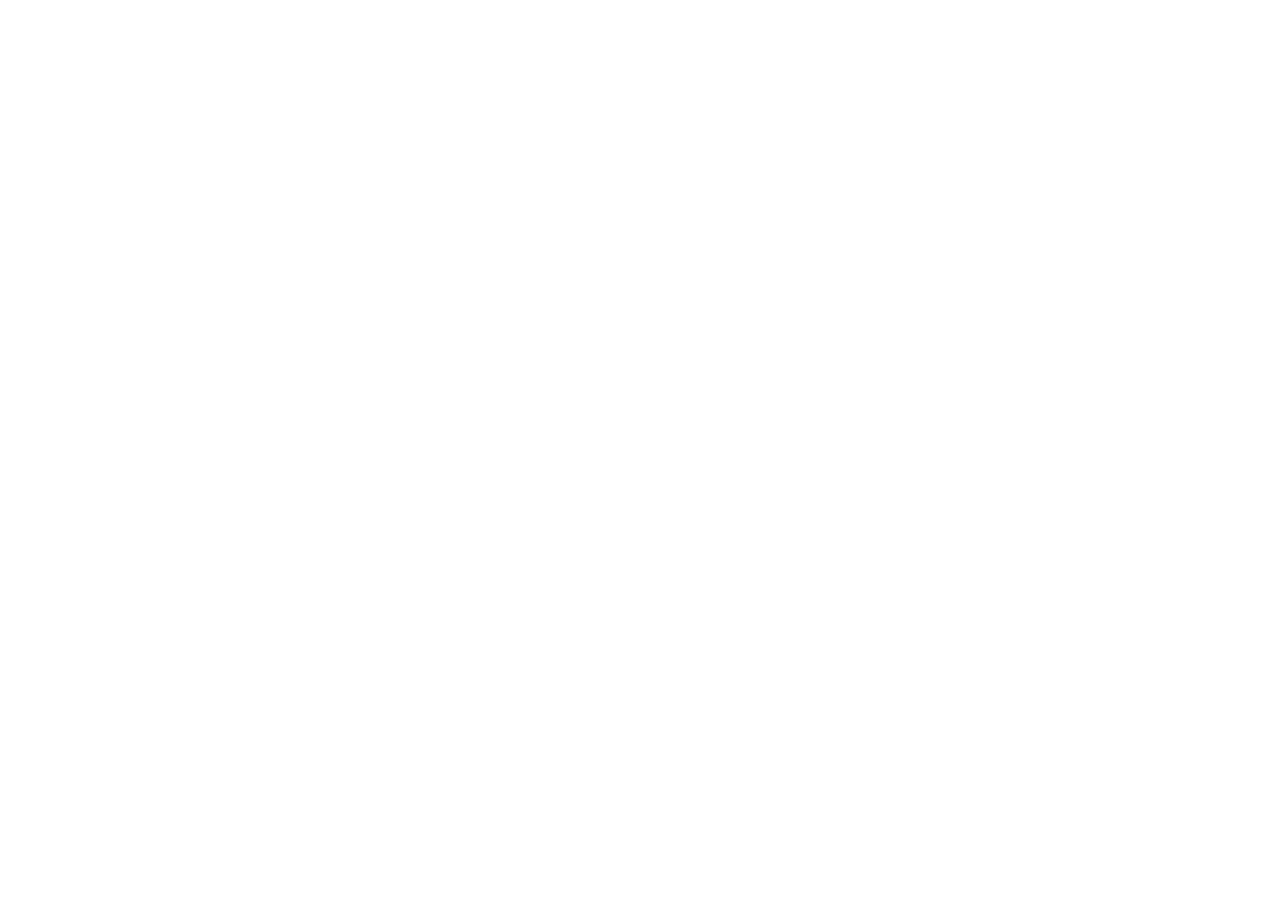
==== cssprac/flex/flexbox.html @ 3587ee44 "add flexbox practice file to cssprac dir" ====
<!DOCTYPE html>
<html lang="en">
<head>
    <meta charset="UTF-8">
    <meta name="viewport" content="width=device-width, initial-scale=1.0">
    <title>Flexbox practice</title>
</head>
<body>
    
</body>
</html>
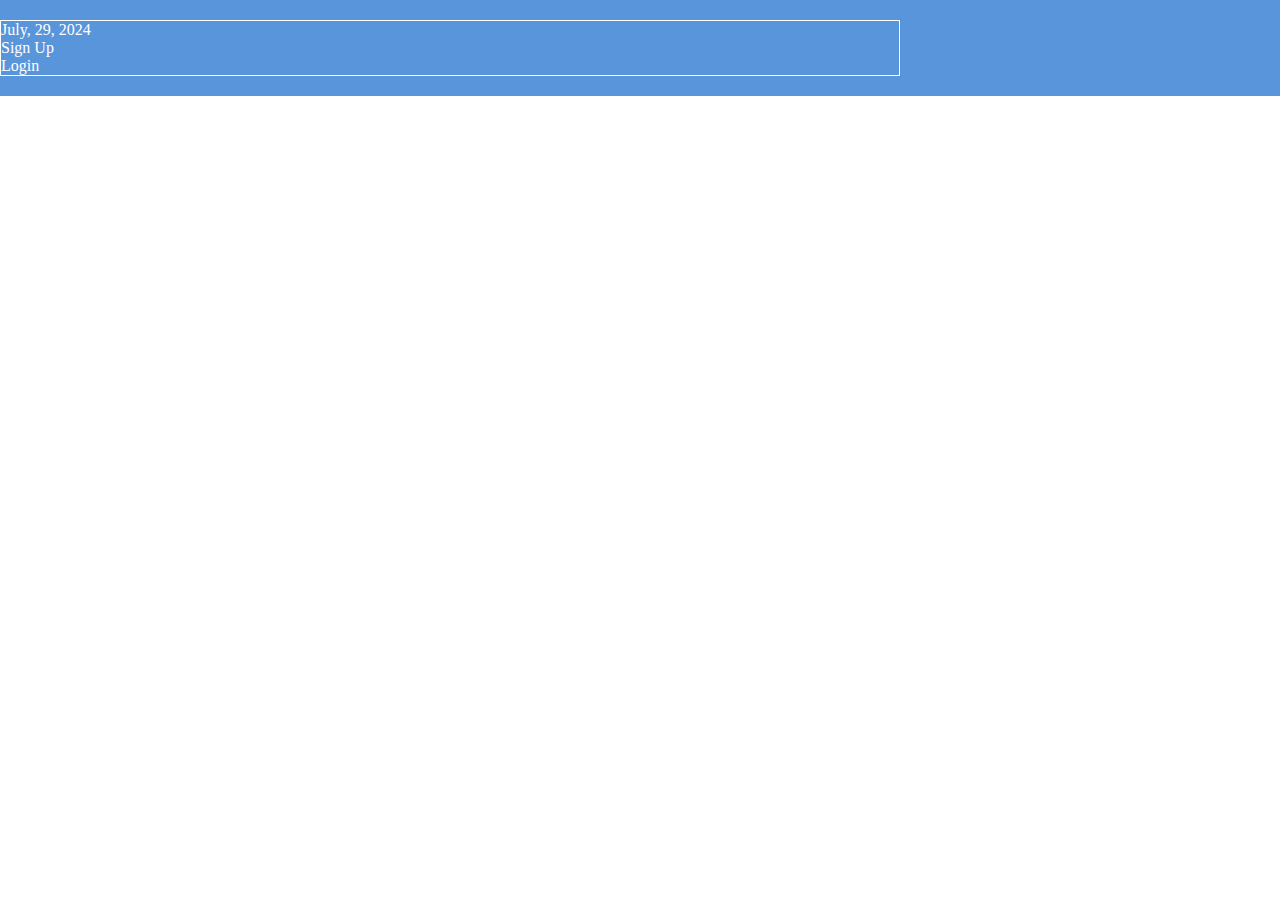
==== commit 31c27baf: "start internetingishard flexbox practice exercise" ====
--- a/cssprac/flex/flexbox.html
+++ b/cssprac/flex/flexbox.html
@@ -4,8 +4,15 @@
     <meta charset="UTF-8">
     <meta name="viewport" content="width=device-width, initial-scale=1.0">
     <title>Flexbox practice</title>
+    <link rel="stylesheet" href="style.css">
 </head>
 <body>
-    
+    <div class="menu-container">
+        <div class="menu">
+            <div class="date">July, 29, 2024</div>
+            <div class="signup">Sign Up</div>
+            <div class="login">Login</div>
+        </div>
+    </div>
 </body>
 </html>--- a/cssprac/flex/style.css
+++ b/cssprac/flex/style.css
@@ -0,0 +1,17 @@
+* {
+    margin: 0;
+    padding: 0;
+    box-sizing: border-box;
+}
+
+.menu-container {
+    color: #fff;
+    background-color: #5995DA;
+    padding: 20px 0;
+}
+
+.menu {
+    border: 1px solid #fff;
+    width: 900px;
+    
+}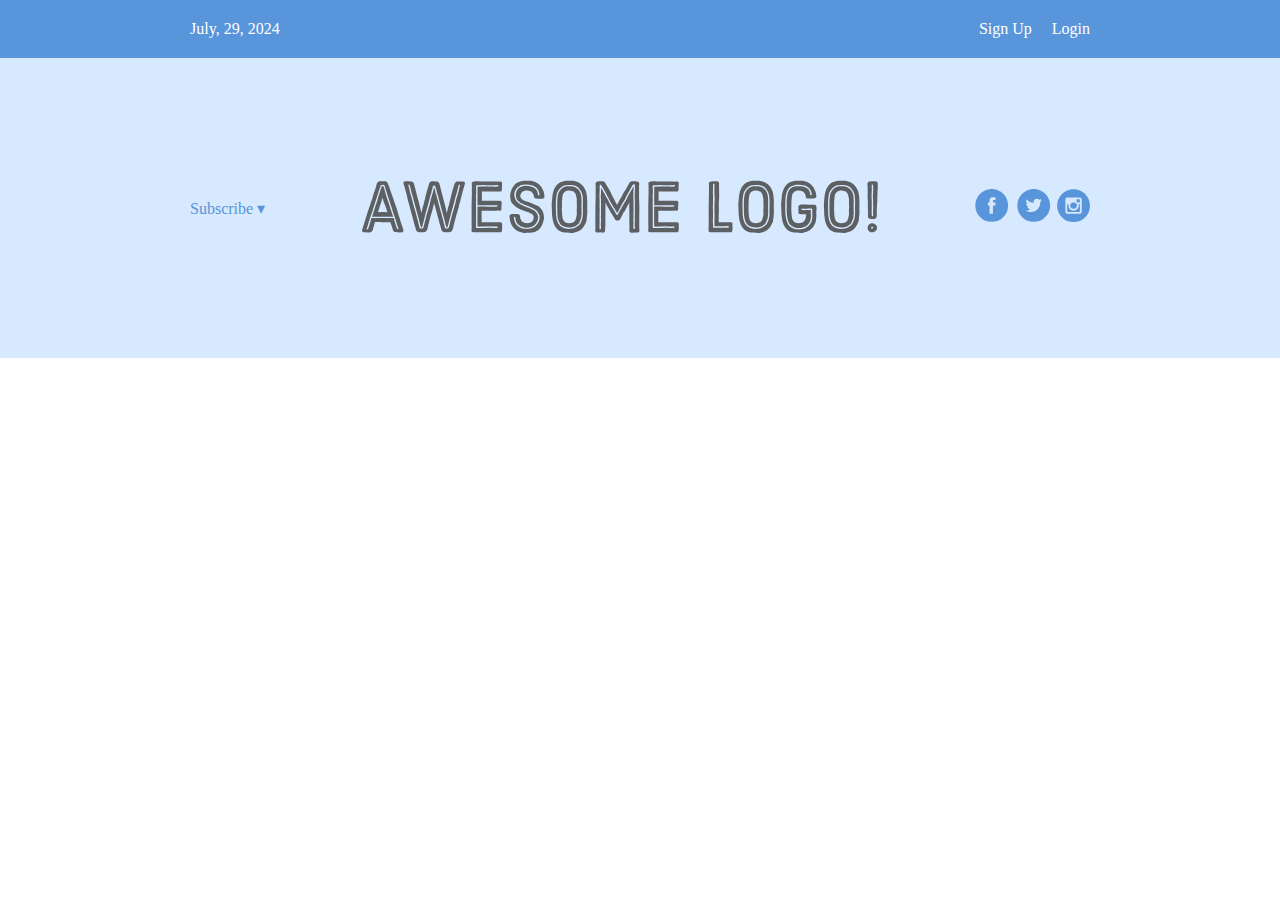
==== commit 07a2f6a9: "continue internetingishard flexbox exercises up to warpping flex itmes" ====
--- a/cssprac/flex/flexbox.html
+++ b/cssprac/flex/flexbox.html
@@ -10,8 +10,17 @@
     <div class="menu-container">
         <div class="menu">
             <div class="date">July, 29, 2024</div>
-            <div class="signup">Sign Up</div>
-            <div class="login">Login</div>
+            <div class="links">
+                <div class="signup">Sign Up</div>
+                <div class="login">Login</div>
+            </div>    
+        </div>
+    </div>
+    <div class="header-container">
+        <div class="header">
+            <div class="subscribe">Subscribe &#9662; </div>
+            <div class="logo"> <img src="images/awesome-logo.svg"/></div>
+            <div class="social"><img src="images/social-icons.svg"/></div>
         </div>
     </div>
 </body>
--- a/cssprac/flex/style.css
+++ b/cssprac/flex/style.css
@@ -8,10 +8,38 @@
     color: #fff;
     background-color: #5995DA;
     padding: 20px 0;
+    display: flex;
+    justify-content: center;
 }
 
 .menu {
-    border: 1px solid #fff;
     width: 900px;
+    display: flex;
+    justify-content: space-between;
     
-}+}
+
+.links {
+    display: flex;
+    justify-content: flex-end;
+}
+
+.login {
+    margin-left: 20px;
+}
+
+.header-container {
+    color: #5995DA;
+    background-color: #D6E9FE;
+    display: flex;
+    justify-content: center;
+}
+
+.header {
+    width: 900px;
+    height: 300px;
+    display: flex;
+    justify-content: space-between;
+    align-items: center;
+}
+
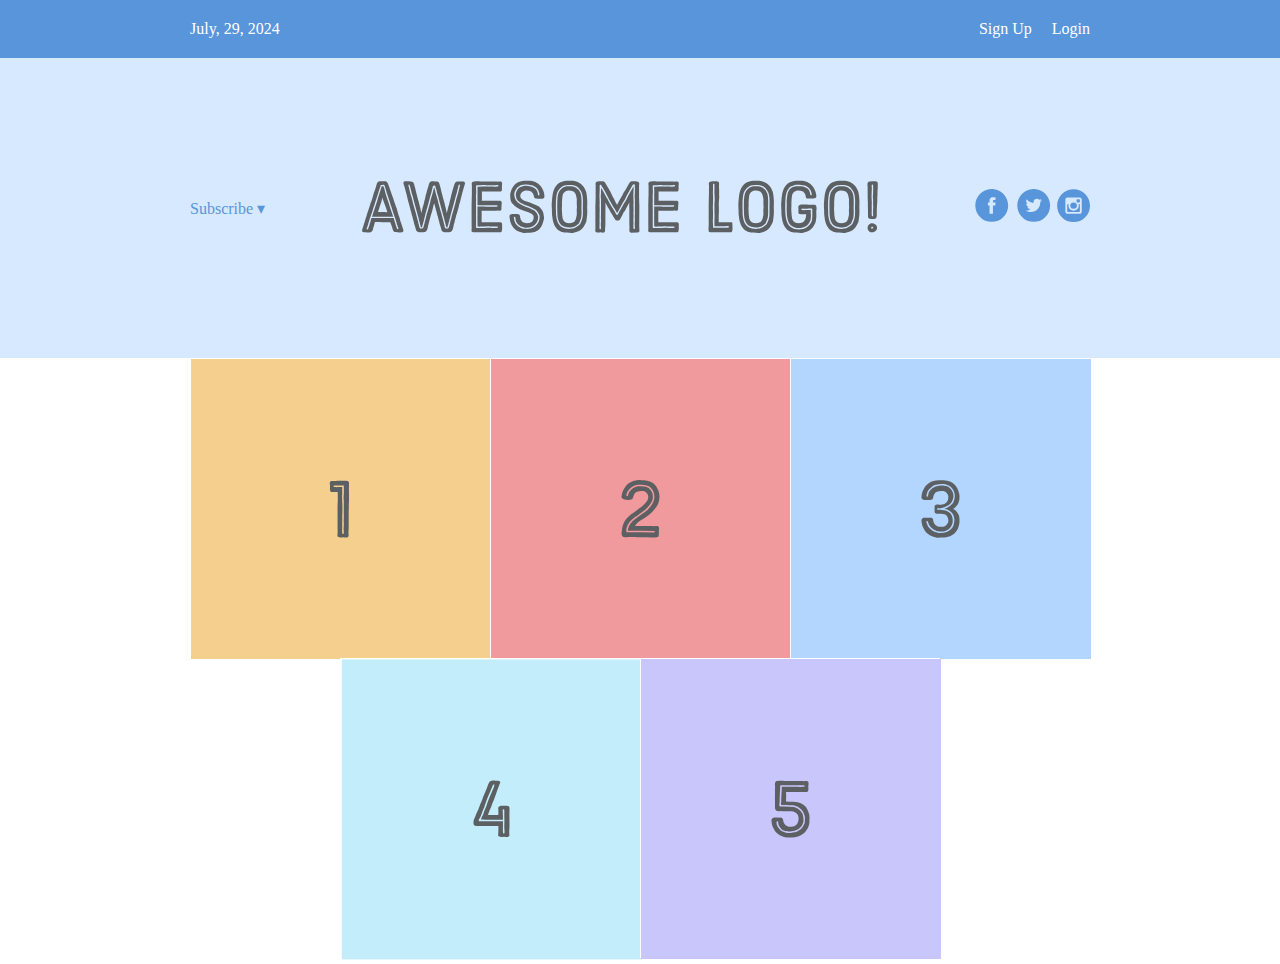
==== commit 12309379: "complete internetingishard flexbox tutorial up to flex-container-direction section" ====
--- a/cssprac/flex/flexbox.html
+++ b/cssprac/flex/flexbox.html
@@ -23,5 +23,24 @@
             <div class="social"><img src="images/social-icons.svg"/></div>
         </div>
     </div>
+    <div class="photo-grid-container">
+        <div class="photo-grid">
+            <div class="photo-grid-item first-item">
+                <img src="images/one.svg"/>
+            </div>
+            <div class="photo-grid-item">
+                <img src="images/two.svg"/>
+            </div>
+            <div class="photo-grid-item">
+                <img src="images/three.svg"/>
+            </div>
+            <div class="photo-grid-item">
+                <img src="images/four.svg"/>
+            </div>
+            <div class="photo-grid-item last-item">
+                <img src="images/five.svg"/>
+            </div>
+        </div>
+    </div>
 </body>
 </html>--- a/cssprac/flex/style.css
+++ b/cssprac/flex/style.css
@@ -43,3 +43,20 @@
     align-items: center;
 }
 
+.photo-grid-container {
+    display: flex;
+    justify-content: center;
+}
+
+.photo-grid {
+    width: 900px;
+    display: flex;
+    justify-content: center;
+    flex-wrap: wrap;
+}
+
+.photo-grid-item {
+    border: 1px solid #fff;
+    width: 300px;
+    height: 300px;
+}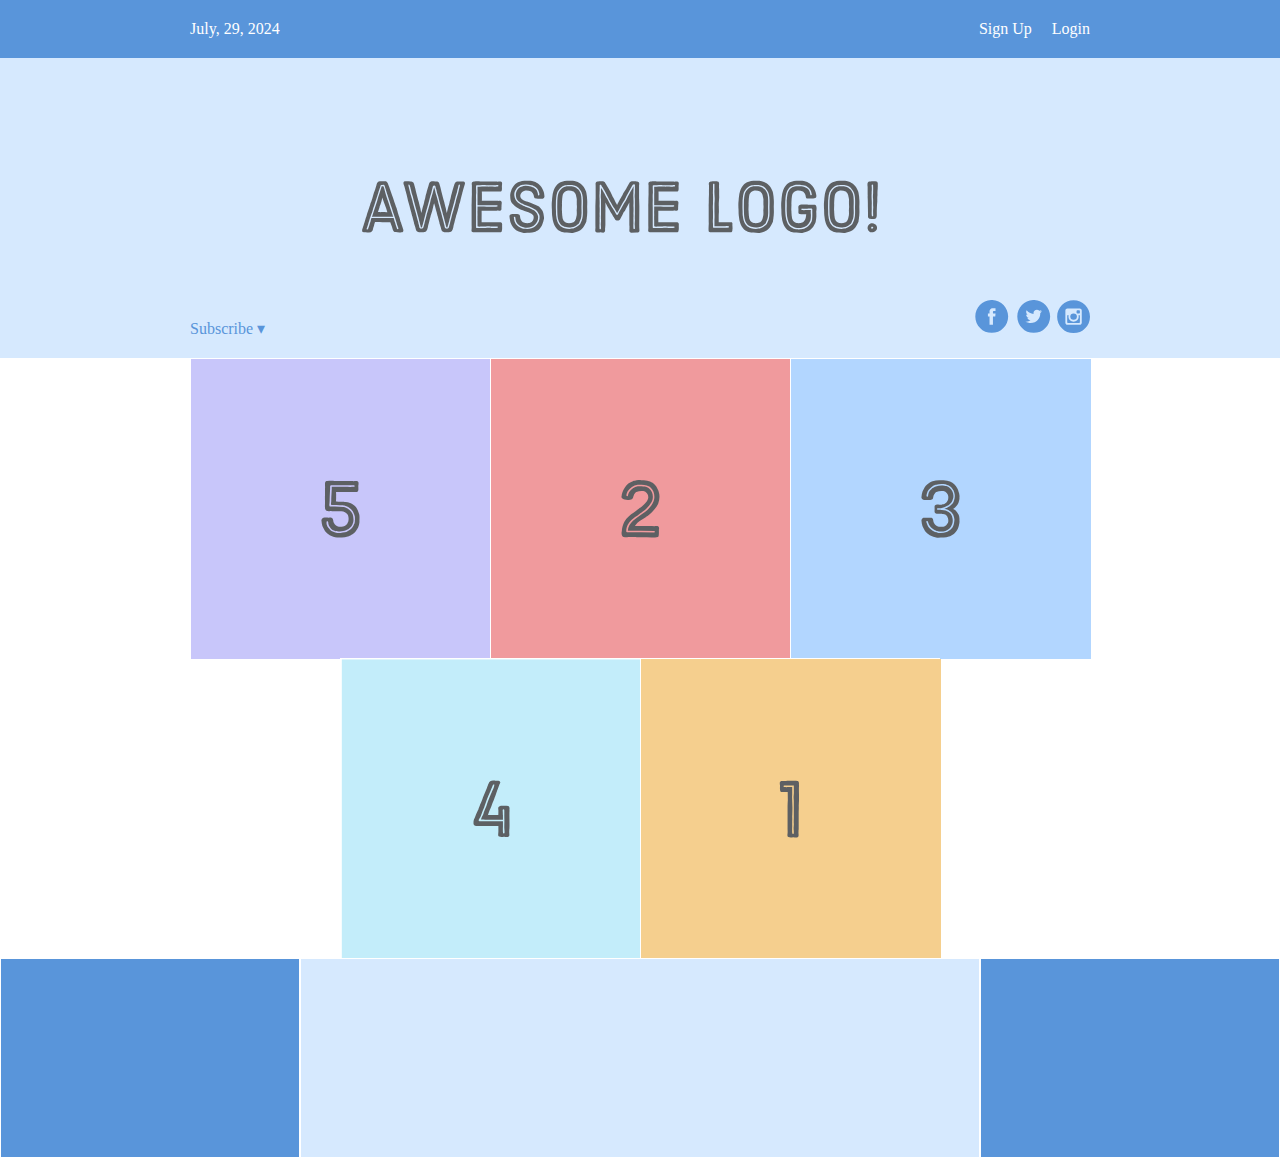
==== commit a6a92d93: "complete all internetingishard flexbox tutorial exercsies" ====
--- a/cssprac/flex/flexbox.html
+++ b/cssprac/flex/flexbox.html
@@ -10,10 +10,8 @@
     <div class="menu-container">
         <div class="menu">
             <div class="date">July, 29, 2024</div>
-            <div class="links">
-                <div class="signup">Sign Up</div>
-                <div class="login">Login</div>
-            </div>    
+            <div class="signup">Sign Up</div>
+            <div class="login">Login</div>  
         </div>
     </div>
     <div class="header-container">
@@ -42,5 +40,10 @@
             </div>
         </div>
     </div>
+    <div class="footer">
+        <div class="footer-item footer-one"></div>
+        <div class="footer-item footer-two"></div>
+        <div class="footer-item footer-three"></div>
+    </div>
 </body>
 </html>--- a/cssprac/flex/style.css
+++ b/cssprac/flex/style.css
@@ -19,9 +19,8 @@
     
 }
 
-.links {
-    display: flex;
-    justify-content: flex-end;
+.signup{
+    margin-left: auto;
 }
 
 .login {
@@ -53,10 +52,45 @@
     display: flex;
     justify-content: center;
     flex-wrap: wrap;
+    flex-direction: row;
+    align-items: center;
+}
+
+.first-item {
+    order: 1;
+}
+
+.last-item {
+    order: -1;
 }
 
 .photo-grid-item {
     border: 1px solid #fff;
     width: 300px;
     height: 300px;
+}
+
+.social,
+.subscribe {
+    align-self: flex-end;
+    margin-bottom: 20px;
+}
+
+.footer {
+    display: flex;
+    justify-content: space-between;
+}
+
+.footer-item {
+    border: 1px solid #fff;
+    background-color: #D6E9FE;
+    height: 200px;
+    flex: 1;
+}
+
+.footer-one,
+.footer-three {
+    background-color: #5995DA;
+    flex: initial;
+    width: 300px;
 }